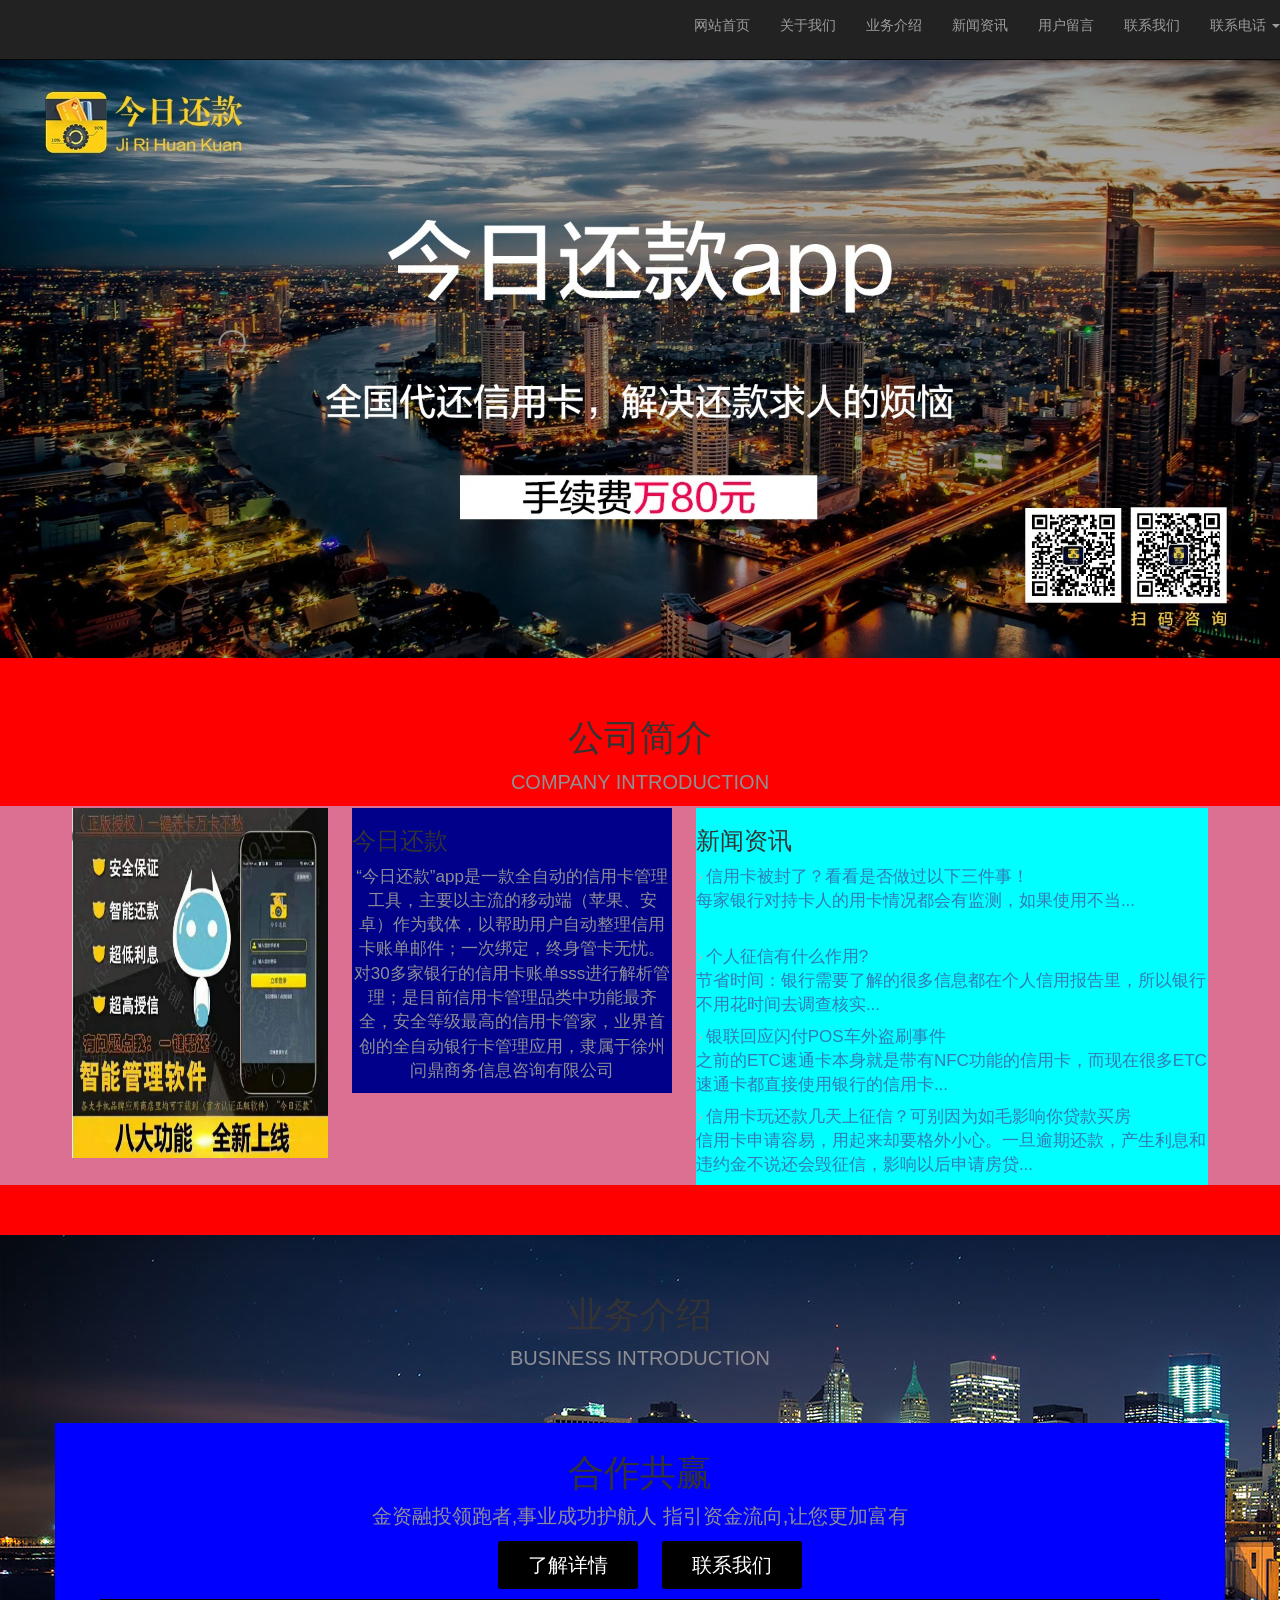
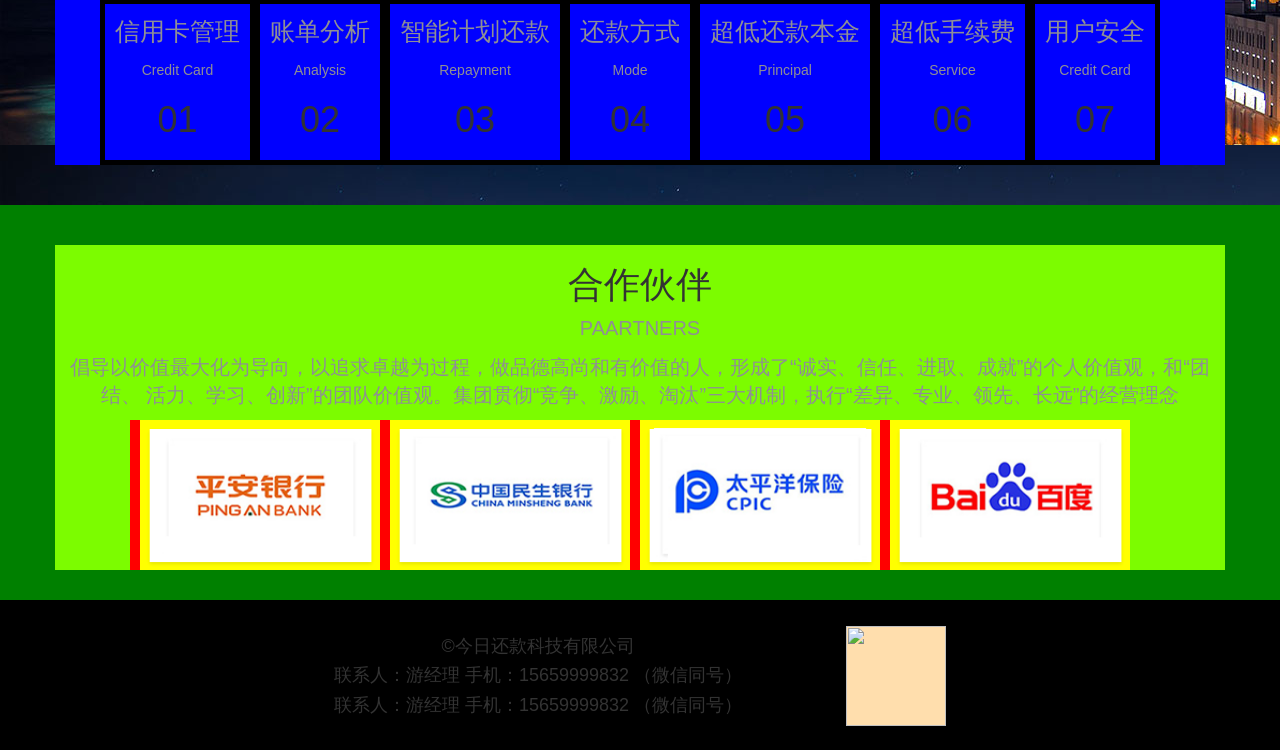
==== 10moneys.html @ c31cc72e "1 萨芬" ====
<!doctype html>
<html>

	<head>
		<meta charset="UTF-8">
		<title></title>
		<meta name="viewport" content="width=device-width,initial-scale=1,minimum-scale=1,maximum-scale=1,user-scalable=no" />
		<link href="css/mui.min.css" rel="stylesheet" />
		<script src="js/mui.min.js"></script>
		<link rel="stylesheet" type="text/css" href="css/bootstrap.min.css"/>
		<style type="text/css">
			*{
				margin: 0;
				padding: 0;
			}
			.nbr{
				line-height: 60px;
			}
			.lunbo{
				height: 80%;
			}
			/*.slide-img{
				width: 100%;
				
			}*/
			.center{
				text-align: center;
			}
			.business .business-des ul li{
				list-style: none;
				float: left;
				/*width: 13%;*/
				border: 5px solid black;
				box-sizing: border-box;
				/*margin-left: 1%;*/
				font-size: 20px;
				padding: 10px;
			}
			.button{
				background-color: black;
				border: none;
				padding: 10px 30px;
				font-size: 20px;
				margin-left: 20px;
				color: white;
			}
			.partner .container div{
				width: 1000px;
				height: 150px;
				overflow: hidden;
				background-color: red;
			}
			.partner .container div ul{
				width: 3000px;
				height: 150px;
				list-style: none;
				background-color: yellow;
				animation: move 10s linear 0s infinite normal;
			}
			.partner .container div ul:hover{
				animation-play-state: paused;
			}
			.partner .container div ul:hover li{
				opacity: 0.5;
			}
			.partner .container div ul li:hover{
				opacity: 1;
			}
			.partner .container div ul li{
				float: left;
				/*margin-left: 10px;*/
				border-left: 10px solid red;
				box-sizing: border-box;
			}
			@keyframes  move{
				from{
					margin-left: 0px;
				}
				to{
					margin-left: -2000px;
				}
			}
			.partner .container div ul li img{
				width: 240px;
				height: 150px;
			}
		</style>
	</head>

	<body style="padding-top: 60px;">
		<nav class="navbar navbar-inverse navbar-fixed-top nbr"style="height: 60px;">
			<div class="container">
				<button type="button" class="navbar-toggle"data-toggle="collapse" data-target="#navbar-collapse">
					<span class="sr-only">切换导航</span>
					<span class="icon-bar"></span>
					<span class="icon-bar"></span>
					<span class="icon-bar"></span>
				</button>
			</div>
			<div class="collapse navbar-collapse" id="navbar-collapse">
				<ul class="nav navbar-nav navbar-right" style="margin-top: 0;">
					<li role="presentation"><a href="#">网站首页</a></li>
					<li role="presentation"><a href="#">关于我们</a></li>
					<li role="presentation"><a href="#">业务介绍</a></li>
					<li role="presentation"><a href="#">新闻资讯</a></li>
					<li role="presentation"><a href="#">用户留言</a></li>
					<li role="presentation"><a href="#">联系我们</a></li>					
					<li role="presentation" class="dropdown">
					    <a class="dropdown-toggle" data-toggle="dropdown" href="#" role="button" aria-haspopup="true" aria-expanded="false">
					      联系电话 <span class="caret"></span>
					    </a>
					    <ul class="dropdown-menu">
					        <li>游经理&nbsp;15659999832</li>
					        <li>彭经理&nbsp;18649833335</li>
					        <li>李经理&nbsp;15659999832</li>
					    </ul>
					</li>
					
				</ul>
			</div>
		</nav>
		<div class="mui-slider lunbo">
			<div class="mui-slider-group mui-slider-loop">
			    <!--支持循环，需要重复图片节点-->
			    <div class="mui-slider-item mui-slider-item-duplicate"><a href="#"><img src="images/4.jpg" class="slide-img"/></a></div>
			    <div class="mui-slider-item"><a href="#"><img src="images/1.jpg" class="slide-img"/></a></div>
			    <div class="mui-slider-item"><a href="#"><img src="images/2.jpg" class="slide-img"/></a></div>
			    <div class="mui-slider-item"><a href="#"><img src="images/3.jpg" class="slide-img"/></a></div>
			    <div class="mui-slider-item"><a href="#"><img src="images/4.jpg" class="slide-img"/></a></div>
			    <!--支持循环，需要重复图片节点-->
			    <div class="mui-slider-item mui-slider-item-duplicate"><a href="#"><img src="images/1.jpg" class="slide-img"/></a></div>
			</div>
		</div>
		<div class="intro"style="background-color: red;padding-top: 40px;">
			<div class=" center" style="padding-bottom: 50px;">
				<h1>公司简介</h1>
				<p style="font-size: 20px;">COMPANY INTRODUCTION</p>
				<div class=""style="background-color:palevioletred;">
					<div class="lt"style="width: 20%;height: 350px; background-color: hotpink;display: inline-block;vertical-align:text-top;top: 20px;">
						<img src="images/_20171019173031.jpg"style="width: 100%;height: 100%;"/>
					</div>
					<div class="lt"style="width: 25%;background-color: darkblue;display: inline-block;vertical-align:text-top;margin-left: 20px;margin-right: 20px;">
						<h3 style="text-align: left;">今日还款</h3>
						<p style="font-size: 17px;">“今日还款”app是一款全自动的信用卡管理工具，主要以主流的移动端（苹果、安卓）作为载体，以帮助用户自动整理信用卡账单邮件；一次绑定，终身管卡无忧。对30多家银行的信用卡账单sss进行解析管理；是目前信用卡管理品类中功能最齐全，安全等级最高的信用卡管家，业界首创的全自动银行卡管理应用，隶属于徐州问鼎商务信息咨询有限公司</p>
					</div>
					<div class="lt"style="width: 40%;background-color: aqua;display: inline-block;vertical-align:text-top;text-align: left;">
						<h3>新闻资讯</h3>
						<div class="news_contlist" style="height: 80px;">
	                    	<span><img src="images/rar.png" alt=""></span>
	                   		<span style="font-size: 17px;"><a href="news.html">信用卡被封了？看看是否做过以下三件事！<br>每家银行对持卡人的用卡情况都会有监测，如果使用不当...</a></span>
	                	</div>
	                	<div class="news_contlist" style="height: 80px;">
		                    <span><img src="images/rar.png" alt=""></span>
		                    <span style="font-size: 17px;"><a href="news.html">个人征信有什么作用?<br>节省时间：银行需要了解的很多信息都在个人信用报告里，所以银行不用花时间去调查核实...</a></span>
		                </div>
		                <div class="news_contlist" style="height: 80px;">
		                    <span><img src="images/rar.png" alt=""></span>
		                    <span style="font-size: 17px;"><a href="news.html">银联回应闪付POS车外盗刷事件<br>之前的ETC速通卡本身就是带有NFC功能的信用卡，而现在很多ETC速通卡都直接使用银行的信用卡...</a></span>
		                </div>
		                <div class="news_contlist" style="height: 80px;">
		                    <span><img src="images/rar.png" alt=""></span>
		                    <span style="font-size: 17px;"><a href="news.html">信用卡玩还款几天上征信？可别因为如毛影响你贷款买房<br>信用卡申请容易，用起来却要格外小心。一旦逾期还款，产生利息和违约金不说还会毁征信，影响以后申请房贷...</a></span>
		                </div>
					</div>																		
				</div>
				
			</div>
		</div>
		<div class="business center" style="background-color: yellow;padding-top: 40px;padding-bottom: 40px;background: url(images/w3uh.jpg);">
			<h1>业务介绍</h1>
			<p style="font-size: 20px;margin-bottom: 50px;">BUSINESS INTRODUCTION</p>
			<div class="business-des center container" style="background-color: blue;padding-top: 10px;">
				<h1>合作共赢</h1>
				<p style="font-size: 20px;">金资融投领跑者,事业成功护航人    指引资金流向,让您更加富有</p>
				<button type="button" class="button">了解详情</button>
				<button type="button" class="button">联系我们</button>
				<div class="list" style="position: relative;">
					<ul>
						<li style="margin-left: 30px;">
							<div class="list-left" >
								<p style="font-size: 25px;">信用卡管理</p>
								<div></div>
								<p>Credit Card</p>						
							</div>
							<div class="list-gt">
								<h1>01</h1>
							</div>
						</li>
						<li>
							<div class="list-left">
								<p style="font-size: 25px;">账单分析</p>
								<div></div>
								<p>Analysis</p>						
							</div>
							<div class="list-gt">
								<h1>02</h1>
							</div>
						</li>
						<li>
							<div class="list-left">
								<p style="font-size: 25px;">智能计划还款</p>
								<div></div>
								<p>Repayment</p>						
							</div>
							<div class="list-gt">
								<h1>03</h1>
							</div>
						</li>
						<li>
							<div class="list-left">
								<p style="font-size: 25px;">还款方式</p>
								<div></div>
								<p>Mode</p>						
							</div>
							<div class="list-gt">
								<h1>04</h1>
							</div>
						</li>
						<li>
							<div class="list-left">
								<p style="font-size: 25px;">超低还款本金</p>
								<div></div>
								<p>Principal</p>						
							</div>
							<div class="list-gt">
								<h1>05</h1>
							</div>
						</li>
						<li>
							<div class="list-left">
								<p style="font-size: 25px;">超低手续费</p>
								<div></div>
								<p>Service</p>						
							</div>
							<div class="list-gt">
								<h1>06</h1>
							</div>
						</li>
						<li>
							<div class="list-left">
								<p style="font-size: 25px;">用户安全</p>
								<div></div>
								<p>Credit Card</p>						
							</div>
							<div class="list-gt">
								<h1>07</h1>
							</div>
						</li>
					</ul>
				</div>
			</div>
		</div>
		<div class="partner"style="padding-top: 40px;padding-bottom: 30px;background-color: green;">
			<div class="container center" style="background-color: lawngreen;">
				<h1>合作伙伴</h1>
				<p style="font-size: 20px;">PAARTNERS</p>
				<p style="font-size: 20px;">倡导以价值最大化为导向，以追求卓越为过程，做品德高尚和有价值的人，形成了“诚实、信任、进取、成就”的个人价值观，和“团结、 活力、学习、创新”的团队价值观。集团贯彻“竞争、激励、淘汰”三大机制，执行“差异、专业、领先、长远”的经营理念</p>
				<div style="margin-left: 60px;">
					<ul>
					<li><img src="images/a.png"></li>
					<li><img src="images/a_002.png"></li>
					<li><img src="images/a_003.png"></li>			
					<li><img src="images/a_004.png"></li>
					<li><img src="images/a_005.png"></li>
					<li><img src="images/a_006.png"></li>
					<li><img src="images/a_007.png"></li>
					<li><img src="images/a_008.png"></li>
					
					
					
					<li><img src="images/a.png"></li>
					<li><img src="images/a_002.png"></li>
					<li><img src="images/a_003.png"></li>			
					<li><img src="images/a_004.png"></li>
				    </ul>
				</div>
			</div>
		</div>
		<div class="foot" style="height:150px;line-height:150px;background-color: black;text-align: center;">
			<div style="display: inline-block;vertical-align: middle;">
				<h4>©今日还款科技有限公司</h4>
				<h4>联系人：游经理      手机：15659999832 （微信同号）</h4>
				<h4>联系人：游经理      手机：15659999832 （微信同号）</h4>
			</div>
			<img src="" style="width: 100px; height: 100px;background-color: navajowhite;vertical-align: middle;margin-left: 100px;"/>
			


			
		</div>
		<script src="js/jquery.min.js"></script>
		<script src="js/bootstrap.min.js"></script>		
		<script type="text/javascript">
			mui.init();
			var gallery = mui('.mui-slider');
		    gallery.slider({
		    interval:5000//自动轮播周期，若为0则不自动播放，默认为0；
            });
		</script>
	</body>

</html>
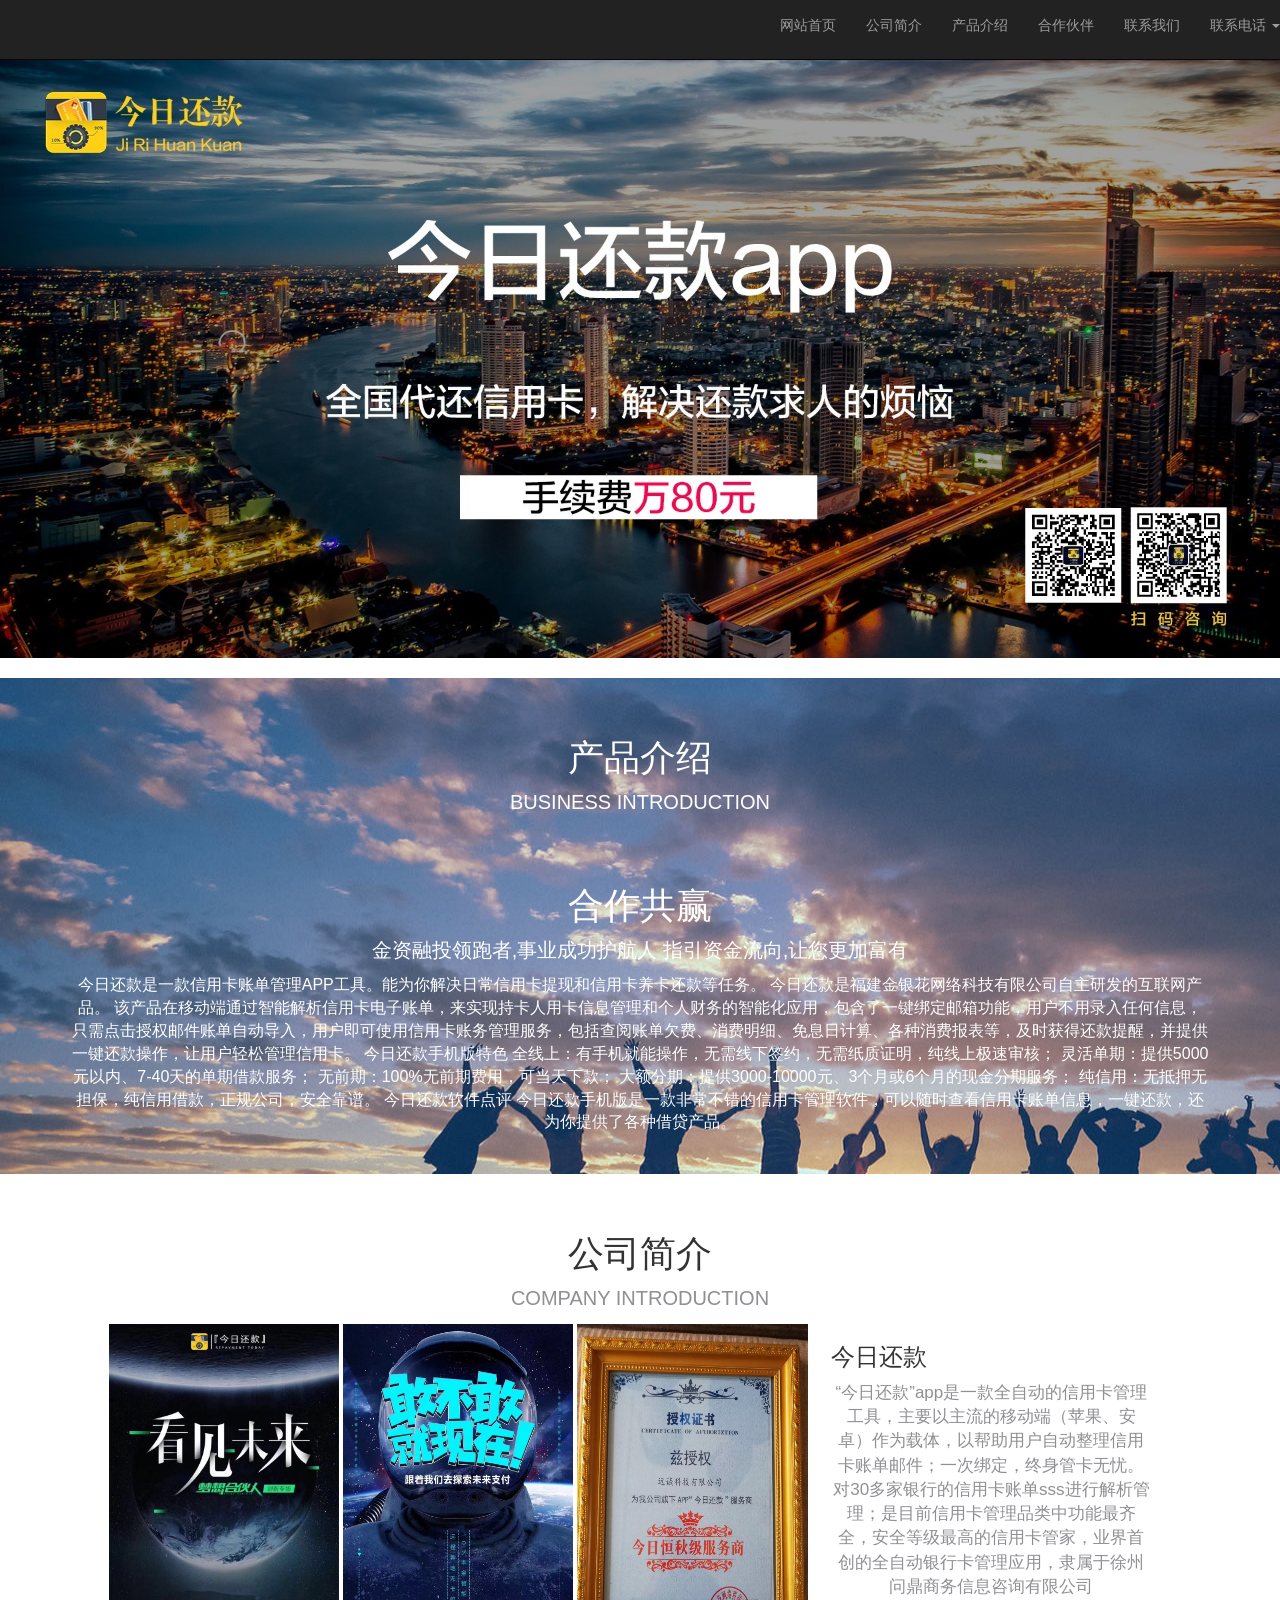
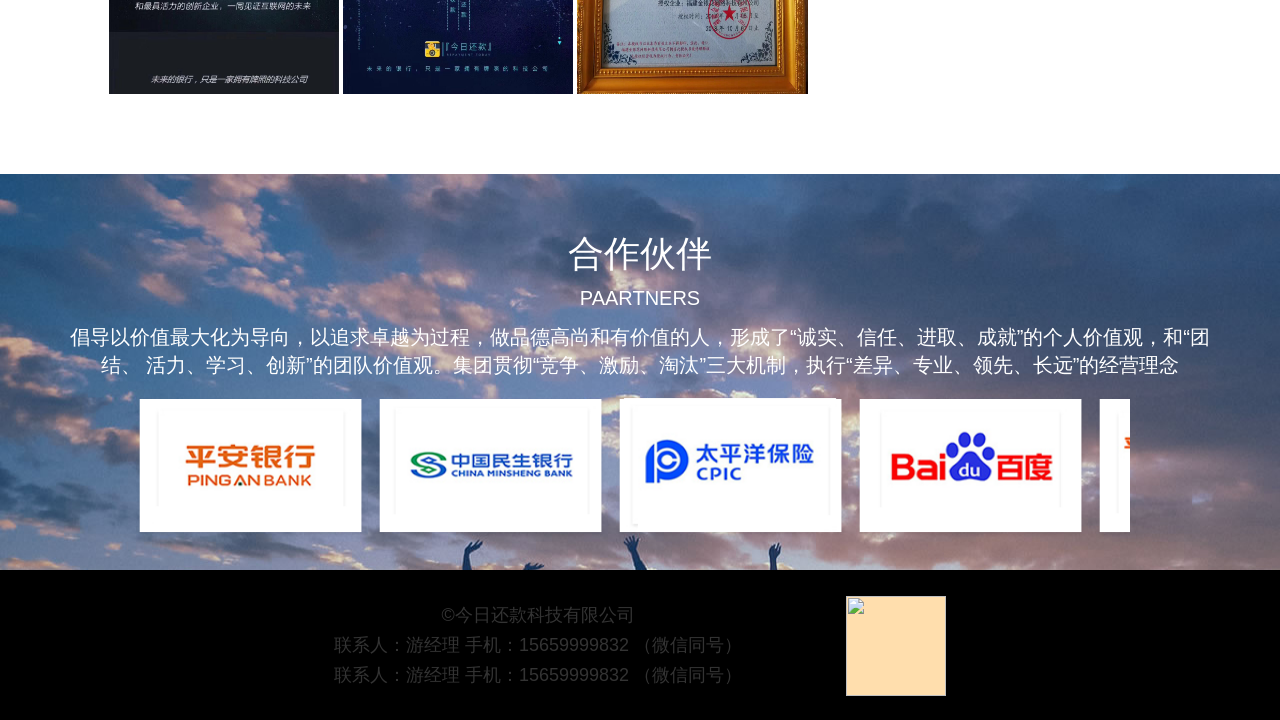
==== commit 45589e55: "3 index'" ====
--- a/10moneys.html
+++ b/10moneys.html
@@ -48,13 +48,11 @@
 				width: 1000px;
 				height: 150px;
 				overflow: hidden;
-				background-color: red;
 			}
 			.partner .container div ul{
 				width: 3000px;
 				height: 150px;
 				list-style: none;
-				background-color: yellow;
 				animation: move 10s linear 0s infinite normal;
 			}
 			.partner .container div ul:hover{
@@ -68,8 +66,7 @@
 			}
 			.partner .container div ul li{
 				float: left;
-				/*margin-left: 10px;*/
-				border-left: 10px solid red;
+				/*margin-left: 10px*/
 				box-sizing: border-box;
 			}
 			@keyframes  move{
@@ -100,10 +97,10 @@
 			<div class="collapse navbar-collapse" id="navbar-collapse">
 				<ul class="nav navbar-nav navbar-right" style="margin-top: 0;">
 					<li role="presentation"><a href="#">网站首页</a></li>
-					<li role="presentation"><a href="#">关于我们</a></li>
-					<li role="presentation"><a href="#">业务介绍</a></li>
-					<li role="presentation"><a href="#">新闻资讯</a></li>
-					<li role="presentation"><a href="#">用户留言</a></li>
+					<li role="presentation"><a href="#a1">公司简介</a></li>
+					<li role="presentation"><a href="#a2">产品介绍</a></li>
+					
+					<li role="presentation"><a href="#a3">合作伙伴</a></li>
 					<li role="presentation"><a href="#">联系我们</a></li>					
 					<li role="presentation" class="dropdown">
 					    <a class="dropdown-toggle" data-toggle="dropdown" href="#" role="button" aria-haspopup="true" aria-expanded="false">
@@ -131,130 +128,57 @@
 			    <div class="mui-slider-item mui-slider-item-duplicate"><a href="#"><img src="images/1.jpg" class="slide-img"/></a></div>
 			</div>
 		</div>
-		<div class="intro"style="background-color: red;padding-top: 40px;">
+
+		<div class="business center" id="a2" style="margin-top: 20px;padding-top: 40px;padding-bottom: 40px;background: url(images/hmow.png);">
+			<h1 style="color: white">产品介绍</h1>
+			<p style="font-size: 20px;margin-bottom: 50px;color: white">BUSINESS INTRODUCTION</p>
+			<div class="business-des center container" style="color:white;">
+				<h1>合作共赢</h1>
+				<p style="font-size: 20px;color:white;">金资融投领跑者,事业成功护航人    指引资金流向,让您更加富有</p>
+				<div class="list" style="font-size: 16px;">
+					今日还款是一款信用卡账单管理APP工具。能为你解决日常信用卡提现和信用卡养卡还款等任务。
+					今日还款是福建金银花网络科技有限公司自主研发的互联网产品。
+					该产品在移动端通过智能解析信用卡电子账单，来实现持卡人用卡信息管理和个人财务的智能化应用，包含了一键绑定邮箱功能，用户不用录入任何信息，只需点击授权邮件账单自动导入，用户即可使用信用卡账务管理服务，包括查阅账单欠费、消费明细、免息日计算、各种消费报表等，及时获得还款提醒，并提供一键还款操作，让用户轻松管理信用卡。
+					今日还款手机版特色
+					全线上：有手机就能操作，无需线下签约，无需纸质证明，纯线上极速审核；
+					灵活单期：提供5000元以内、7-40天的单期借款服务；
+					无前期：100%无前期费用，可当天下款；
+					大额分期：提供3000-10000元、3个月或6个月的现金分期服务；
+					纯信用：无抵押无担保，纯信用借款，正规公司，安全靠谱。
+					今日还款软件点评
+					今日还款手机版是一款非常不错的信用卡管理软件，可以随时查看信用卡账单信息，一键还款，还为你提供了各种借贷产品。
+				</div>
+			</div>
+		</div>
+		<div class="intro"style="padding-top: 40px;" id="a1" >
 			<div class=" center" style="padding-bottom: 50px;">
 				<h1>公司简介</h1>
 				<p style="font-size: 20px;">COMPANY INTRODUCTION</p>
-				<div class=""style="background-color:palevioletred;">
-					<div class="lt"style="width: 20%;height: 350px; background-color: hotpink;display: inline-block;vertical-align:text-top;top: 20px;">
-						<img src="images/_20171019173031.jpg"style="width: 100%;height: 100%;"/>
-					</div>
-					<div class="lt"style="width: 25%;background-color: darkblue;display: inline-block;vertical-align:text-top;margin-left: 20px;margin-right: 20px;">
+				<div class=""style="">
+					<div class="lt"style="width: 18%;height: 370px; background-color: hotpink;display: inline-block;vertical-align:text-top;top: 20px;">
+						<img src="images/s1.jpg"style="width: 100%;height: 100%;"/>
+					</div>
+					<div class="lt"style="width: 18%;height: 370px; background-color: hotpink;display: inline-block;vertical-align:text-top;top: 20px;">
+						<img src="images/s2.jpg"style="width: 100%;height: 100%;"/>
+					</div>
+					<div class="lt"style="width: 18%;height: 370px; background-color: hotpink;display: inline-block;vertical-align:text-top;top: 20px;">
+						<img src="images/s3.jpg"style="width: 100%;height: 100%;"/>
+					</div>
+					<div class="lt"style="width: 25%;display: inline-block;vertical-align:text-top;margin-left: 20px;margin-right: 20px;">
 						<h3 style="text-align: left;">今日还款</h3>
 						<p style="font-size: 17px;">“今日还款”app是一款全自动的信用卡管理工具，主要以主流的移动端（苹果、安卓）作为载体，以帮助用户自动整理信用卡账单邮件；一次绑定，终身管卡无忧。对30多家银行的信用卡账单sss进行解析管理；是目前信用卡管理品类中功能最齐全，安全等级最高的信用卡管家，业界首创的全自动银行卡管理应用，隶属于徐州问鼎商务信息咨询有限公司</p>
 					</div>
-					<div class="lt"style="width: 40%;background-color: aqua;display: inline-block;vertical-align:text-top;text-align: left;">
-						<h3>新闻资讯</h3>
-						<div class="news_contlist" style="height: 80px;">
-	                    	<span><img src="images/rar.png" alt=""></span>
-	                   		<span style="font-size: 17px;"><a href="news.html">信用卡被封了？看看是否做过以下三件事！<br>每家银行对持卡人的用卡情况都会有监测，如果使用不当...</a></span>
-	                	</div>
-	                	<div class="news_contlist" style="height: 80px;">
-		                    <span><img src="images/rar.png" alt=""></span>
-		                    <span style="font-size: 17px;"><a href="news.html">个人征信有什么作用?<br>节省时间：银行需要了解的很多信息都在个人信用报告里，所以银行不用花时间去调查核实...</a></span>
-		                </div>
-		                <div class="news_contlist" style="height: 80px;">
-		                    <span><img src="images/rar.png" alt=""></span>
-		                    <span style="font-size: 17px;"><a href="news.html">银联回应闪付POS车外盗刷事件<br>之前的ETC速通卡本身就是带有NFC功能的信用卡，而现在很多ETC速通卡都直接使用银行的信用卡...</a></span>
-		                </div>
-		                <div class="news_contlist" style="height: 80px;">
-		                    <span><img src="images/rar.png" alt=""></span>
-		                    <span style="font-size: 17px;"><a href="news.html">信用卡玩还款几天上征信？可别因为如毛影响你贷款买房<br>信用卡申请容易，用起来却要格外小心。一旦逾期还款，产生利息和违约金不说还会毁征信，影响以后申请房贷...</a></span>
-		                </div>
-					</div>																		
+
 				</div>
 				
 			</div>
 		</div>
-		<div class="business center" style="background-color: yellow;padding-top: 40px;padding-bottom: 40px;background: url(images/w3uh.jpg);">
-			<h1>业务介绍</h1>
-			<p style="font-size: 20px;margin-bottom: 50px;">BUSINESS INTRODUCTION</p>
-			<div class="business-des center container" style="background-color: blue;padding-top: 10px;">
-				<h1>合作共赢</h1>
-				<p style="font-size: 20px;">金资融投领跑者,事业成功护航人    指引资金流向,让您更加富有</p>
-				<button type="button" class="button">了解详情</button>
-				<button type="button" class="button">联系我们</button>
-				<div class="list" style="position: relative;">
-					<ul>
-						<li style="margin-left: 30px;">
-							<div class="list-left" >
-								<p style="font-size: 25px;">信用卡管理</p>
-								<div></div>
-								<p>Credit Card</p>						
-							</div>
-							<div class="list-gt">
-								<h1>01</h1>
-							</div>
-						</li>
-						<li>
-							<div class="list-left">
-								<p style="font-size: 25px;">账单分析</p>
-								<div></div>
-								<p>Analysis</p>						
-							</div>
-							<div class="list-gt">
-								<h1>02</h1>
-							</div>
-						</li>
-						<li>
-							<div class="list-left">
-								<p style="font-size: 25px;">智能计划还款</p>
-								<div></div>
-								<p>Repayment</p>						
-							</div>
-							<div class="list-gt">
-								<h1>03</h1>
-							</div>
-						</li>
-						<li>
-							<div class="list-left">
-								<p style="font-size: 25px;">还款方式</p>
-								<div></div>
-								<p>Mode</p>						
-							</div>
-							<div class="list-gt">
-								<h1>04</h1>
-							</div>
-						</li>
-						<li>
-							<div class="list-left">
-								<p style="font-size: 25px;">超低还款本金</p>
-								<div></div>
-								<p>Principal</p>						
-							</div>
-							<div class="list-gt">
-								<h1>05</h1>
-							</div>
-						</li>
-						<li>
-							<div class="list-left">
-								<p style="font-size: 25px;">超低手续费</p>
-								<div></div>
-								<p>Service</p>						
-							</div>
-							<div class="list-gt">
-								<h1>06</h1>
-							</div>
-						</li>
-						<li>
-							<div class="list-left">
-								<p style="font-size: 25px;">用户安全</p>
-								<div></div>
-								<p>Credit Card</p>						
-							</div>
-							<div class="list-gt">
-								<h1>07</h1>
-							</div>
-						</li>
-					</ul>
-				</div>
-			</div>
-		</div>
-		<div class="partner"style="padding-top: 40px;padding-bottom: 30px;background-color: green;">
-			<div class="container center" style="background-color: lawngreen;">
-				<h1>合作伙伴</h1>
-				<p style="font-size: 20px;">PAARTNERS</p>
-				<p style="font-size: 20px;">倡导以价值最大化为导向，以追求卓越为过程，做品德高尚和有价值的人，形成了“诚实、信任、进取、成就”的个人价值观，和“团结、 活力、学习、创新”的团队价值观。集团贯彻“竞争、激励、淘汰”三大机制，执行“差异、专业、领先、长远”的经营理念</p>
+
+		<div class="partner"  id="a3"  style="margin-top:30px;padding-top: 40px;padding-bottom: 30px;background-image: url('images/hmow.png')">
+			<div class="container center">
+				<h1 style="color: white">合作伙伴</h1>
+				<p style="font-size: 20px;color: white">PAARTNERS</p>
+				<p style="font-size: 20px;color: white">倡导以价值最大化为导向，以追求卓越为过程，做品德高尚和有价值的人，形成了“诚实、信任、进取、成就”的个人价值观，和“团结、 活力、学习、创新”的团队价值观。集团贯彻“竞争、激励、淘汰”三大机制，执行“差异、专业、领先、长远”的经营理念</p>
 				<div style="margin-left: 60px;">
 					<ul>
 					<li><img src="images/a.png"></li>
